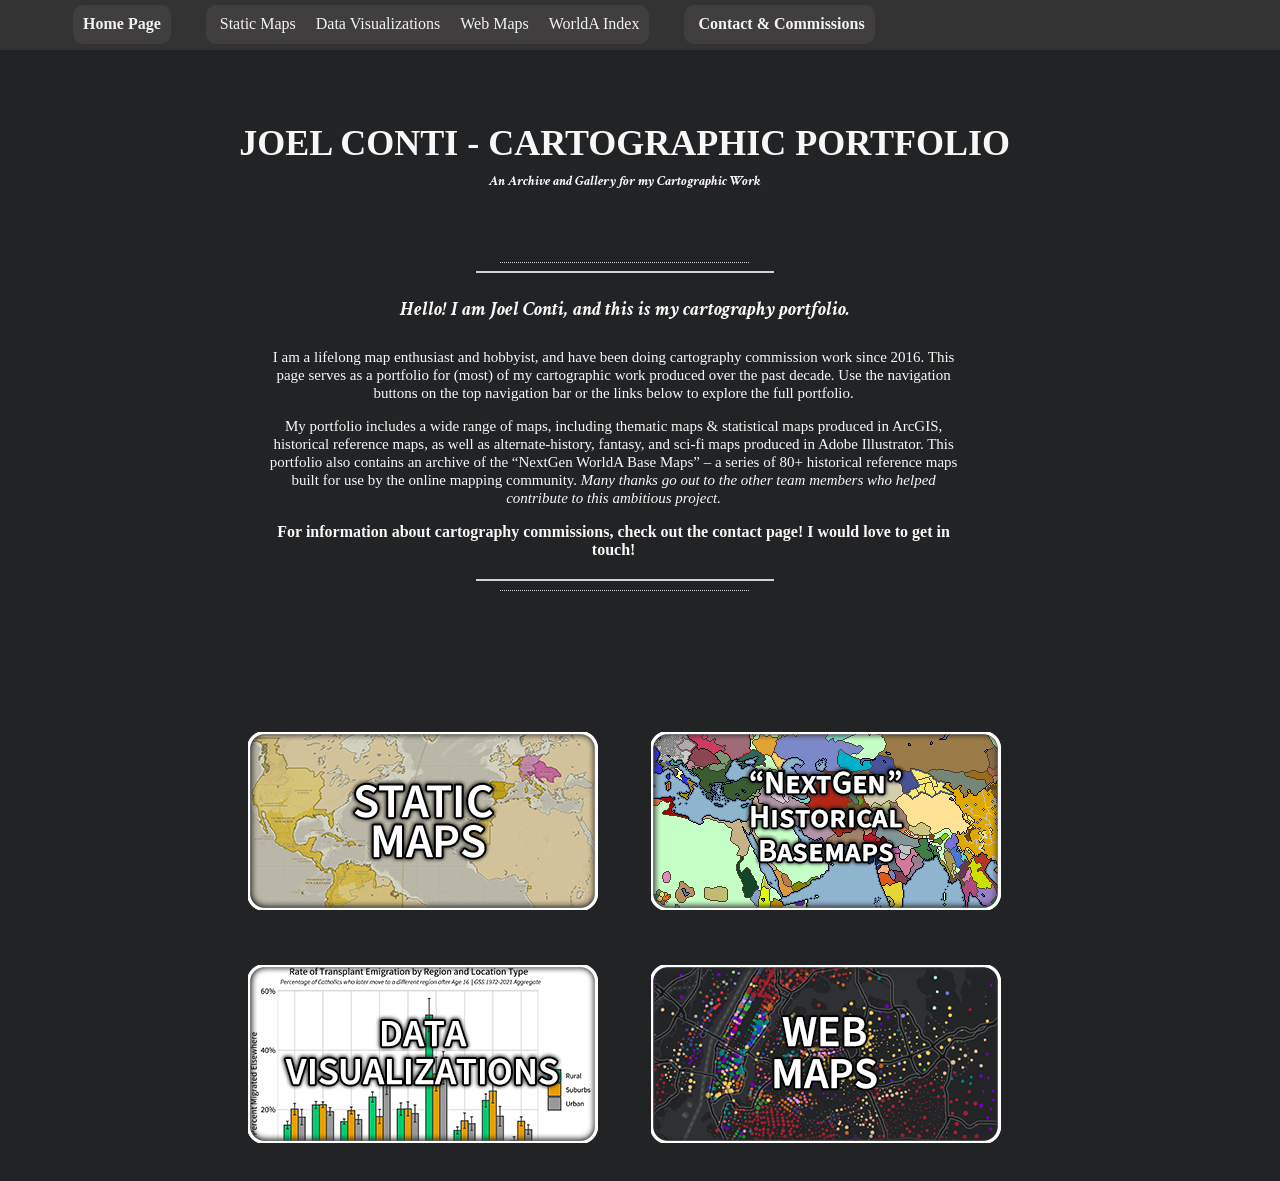
==== index.html @ 67f1d76e "Big overhaul Redid colors, made the website responsive, and redid topbar" ====
<!DOCTYPE html>
<html>
<head>
	<title>Cartography Portfolio - Joel Conti</title>
	<link href="styles_new.css" rel="stylesheet" >
	<link href="https://fonts.googleapis.com/css?family=Oswald" rel="stylesheet">
	<link href="https://fonts.googleapis.com/css?family=Share+Tech+Mono&display=swap" rel="stylesheet"> 
	<link href="https://fonts.googleapis.com/css2?family=Source+Code+Pro&display=swap" rel="stylesheet"> 
	<link href="https://fonts.googleapis.com/css2?family=Roboto+Mono&display=swap" rel="stylesheet">
	<link href="https://fonts.googleapis.com/css2?family=Crimson+Text&display=swap" rel="stylesheet">
	<link href="https://fonts.googleapis.com/css2?family=Crimson+Pro&display=swap" rel="stylesheet">
	<link href="https://fonts.googleapis.com/css2?family=Noto+Serif&display=swap" rel="stylesheet">
	<meta http-equiv="refresh"  URL="https://ContiCartography.github.io/" />
	<style>

.column {
  float: left;
  padding-left: 4px;
}

	/* The top menu */
	.navbar {
		  overflow: hidden;
		  background-color: #333;
		  position: fixed; /* Set the navbar to fixed position */
		  top: 0; /* Position the navbar at the top of the page */
		  width: 100%; /* Full width */
		  line-height: 18.5px;
		  font-size: 16px;
		  font-weight: 450;
		  justify-content: center;
		  padding-left: 5%;
		  padding-bottom: 1px;
		  z-index: 99 !important;

		}

		/* Links inside the navbar */
	.navbar a {
		  float: left;
		  /* display: block; */
		  color: #f2f2f2;
		  text-align: center;
		  padding: 10px;
		  text-decoration: none;
		  line-height: 18.5px;
		  font-size: 16px;
		  font-weight: 450;

		}


		/* Change background on mouse-over */
	.navbar a:hover {
		  background: #ddd;
		  color: black;
		  border-radius: 5px;
	}


	.main {
	  margin-top: 30px; /* Same width as the sidebar + left position in px */\
	  padding-left: ;
	}

	@media screen and (max-width: 1280px) {
		body {margin-left: 0px; padding-left: 15px;}
		.main { margin-left: 15px; }
		.navbar { font-size: 18px }
	}
	body{
		padding-left: 0px;
	}
}
	</style>
</head>
<body>

<div class="navbar">
 	<div class="row">
	<div class="column">
		<a href="https://hadaril.github.io/" style="background-color: #403e3e; margin: 5px; border-radius: 10px;"><b>Home Page</b></a></div>
	<div class="column" style="background-color: #403e3e; margin: 5px; border-radius: 10px; margin-left: 30px">
  		<a href="https://hadaril.github.io/portfolio" style="float: left">Static Maps</a>
  		<a href="https://hadaril.github.io/DataViz" style="float: left">Data Visualizations</a>
  		<a href="https://hadaril.github.io/WebMaps" style="float: left">Web Maps</a>
	  	<a href="https://hadaril.github.io/WorldaIndex" style="float: left">WorldA Index</a></div>
  	<div class="column" style="background-color: #403e3e; margin: 5px; border-radius: 10px; margin-left: 30px">
  		<a href="https://hadaril.github.io/Contact"><b>Contact & Commissions</b></a></div>
  	<div class="column" style="float:"></div>
</div>
</div>


<div class = "main">


<div class ="MainPageHeader" style = "margin-top: 50px">
	<h1 class = "PageTitle">JOEL CONTI - CARTOGRAPHIC PORTFOLIO</h1>
	<h2 class = "PageSubtitle" style="font-size:14px">An Archive and Gallery for my Cartographic Work</h2>
</div>

<div class = "IntroText">
	<hr style="height:2px;border-width:0; border-top: 1px dotted #d2d2d2;width:35%;">
	<hr style="height:2px;border-width:0; border-top: 2px solid #d2d2d2;margin-top: 1px; margin-bottom: 20px;width:42%;">
	<h2 class = "PageSubtitle" style = "font-style:italic; text-align: center; margin-bottom:30px">Hello! I am Joel Conti, and this is my cartography portfolio.</h2>
	<p style = "font-size:15px"> I am a lifelong map enthusiast and hobbyist, and have been doing cartography commission work since 2016. This page serves as a portfolio for (most) of my cartographic work produced over the past decade. Use the navigation buttons on the top navigation bar or the links below to explore the full portfolio. </p>
	<p style = "font-size:15px">My portfolio includes a wide range of maps, including thematic maps & statistical maps produced in ArcGIS, historical reference maps, as well as alternate-history, fantasy, and sci-fi maps produced in Adobe Illustrator. This portfolio also contains an archive of the “NextGen WorldA Base Maps” – a series of 80+ historical reference maps built for use by the online mapping community. <i>Many thanks go out to the other team members who helped contribute to this ambitious project.</i> </p>
	<p style = "font-size:16px"><b>For information about cartography commissions, check out the contact page! I would love to get in touch!</b></p>
	<hr style="height:2px;border-width:0; border-top: 2px solid #d2d2d2;margin-top: 20px;width:42%;">
	<hr style="height:2px;border-width:0; border-top: 1px dotted #d2d2d2; margin-top: 1px;width:35%;">
</div>
</br></br></br></br></br></br>
<div class="PortfolioGallery2" style = "text-align:  center;">
	<div class="row">
		<div class = "column" style="float: none; padding: 0px">
			<a target="_blank" href = "https://hadaril.github.io/StaticMaps"><img style="padding: 25px;" src="StaticMaps.png"></a>
			<a target="_blank" href = "https://hadaril.github.io/WorldaIndex"><img style="padding: 25px;" src="NextGen.png"></a>
			<a target="_blank" href = "https://hadaril.github.io/DataViz"><img style="padding: 25px;" src="DataViz.png"></a>
			<a target="_blank" href = "https://hadaril.github.io/WebMaps"><img style="padding: 25px;" src="WebMaps.png"></a>
		</div>
	</div>
</div>
</div>
</body>
---- styles_new.css ----
body {
	font-family: "source sans pro";
	
  	background: #222325;
	color: #f7f7f7;
	font-size: 13px;
	font-style: normal;
	font-weight: 450;
	line-height: 18px;
	padding-left: 5%;
	padding-left: 5%;
	margin-right: 5%;
}

h1 {
	font-family: "Source Sans Pro";
	font-size:  36px;
}

h2 {
	font-family: "Crimson Text";
}

h1.PageTitle{
	margin-bottom: 15px;
}

h2.PageSubtitle{
	margin-bottom: 40px;
	padding-top: 5px;;
	font-style: italic;
}

.MainPageHeader {
	padding-top:  60px;
	text-align:  center;
}

.IntroText {
	padding-top:  25px;
	padding-left: 20%;
	padding-right: 20%;
	text-align:  center;
}

div.SectionHeading {
	color: #ffffff;
	background: #46484e;
}

h3 {
	font-family: 'Source Sans Pro';
	font-style: normal;
	line-height: 18px;
	font-size: 28px;
	height: 24px;
	padding-left: 20px;
	padding-top: 10px;
	padding-bottom: 6px;
	margin-right: 301px;
}


@media screen and (max-width: 1280px) {
	body {
		margin-left: 15px;
	}
	p {
		margin-right: 22px;
	}
	h3 {
		margin-right: 22px;
	}
	.sidenav { display: none; }
	.navbar { font-size: 18px; }
	.main {
		margin-left: 15px;
		padding-left: 1.5%;
	}
}
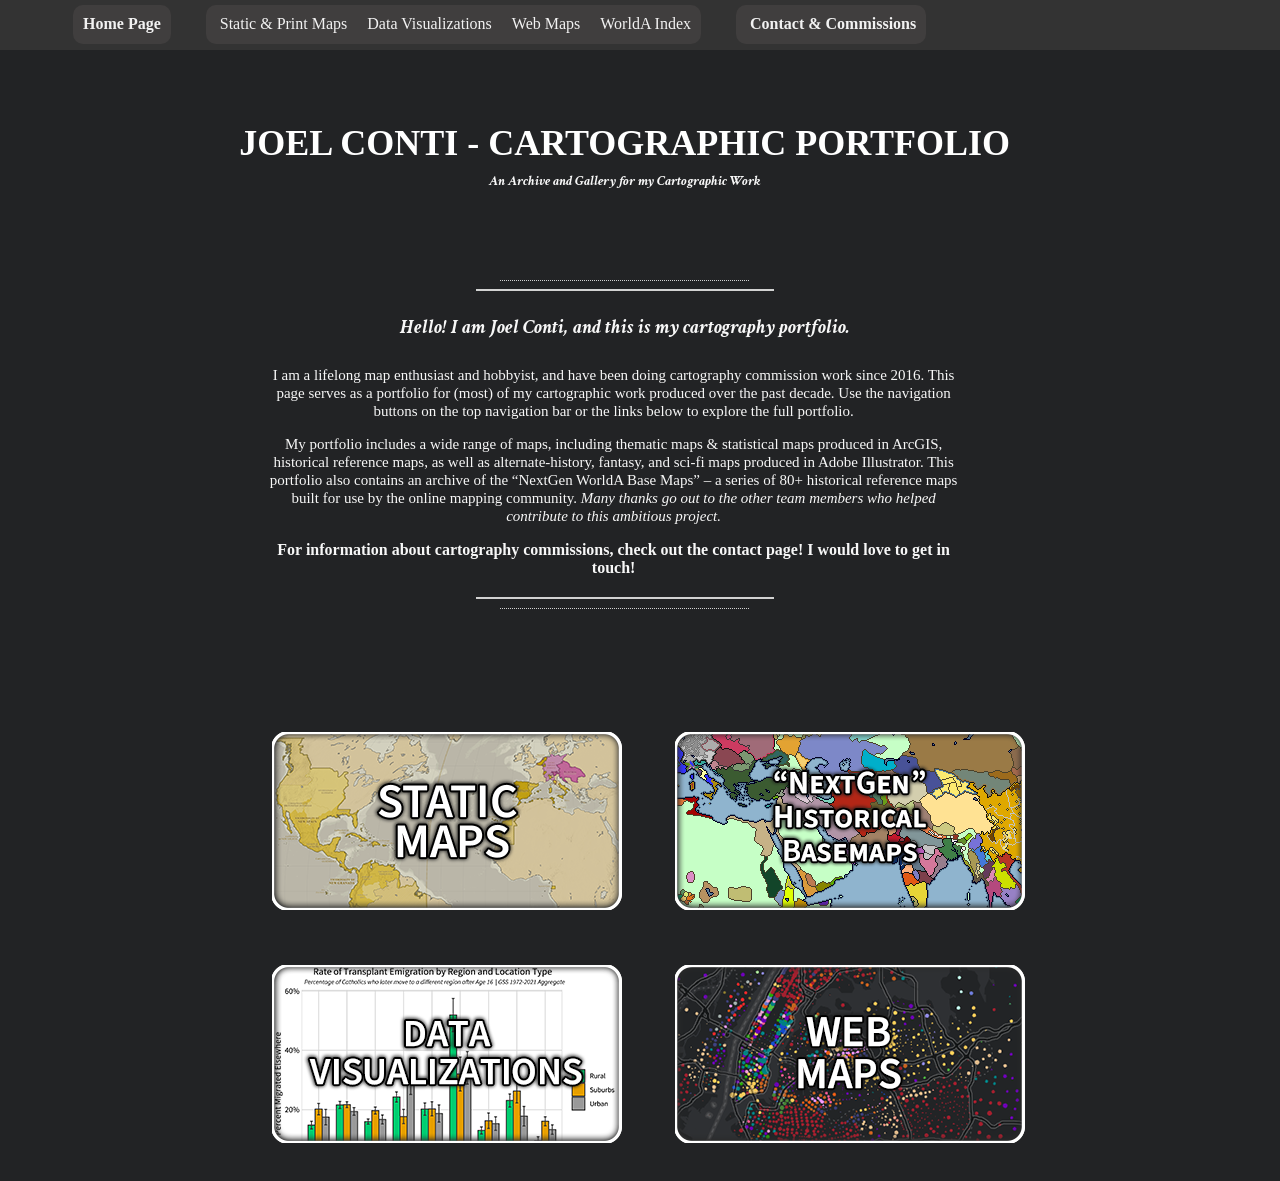
==== commit 5aca6221: "Minor Odds and Ends Finished Contact Page" ====
--- a/index.html
+++ b/index.html
@@ -10,7 +10,6 @@
 	<link href="https://fonts.googleapis.com/css2?family=Crimson+Text&display=swap" rel="stylesheet">
 	<link href="https://fonts.googleapis.com/css2?family=Crimson+Pro&display=swap" rel="stylesheet">
 	<link href="https://fonts.googleapis.com/css2?family=Noto+Serif&display=swap" rel="stylesheet">
-	<meta http-equiv="refresh"  URL="https://ContiCartography.github.io/" />
 	<style>
 
 .column {
@@ -60,7 +59,7 @@
 
 	.main {
 	  margin-top: 30px; /* Same width as the sidebar + left position in px */\
-	  padding-left: ;
+	  padding-left: 30px
 	}
 
 	@media screen and (max-width: 1280px) {
@@ -70,6 +69,7 @@
 	}
 	body{
 		padding-left: 0px;
+		margin-left: 0px;
 	}
 }
 	</style>
@@ -81,10 +81,10 @@
 	<div class="column">
 		<a href="https://hadaril.github.io/" style="background-color: #403e3e; margin: 5px; border-radius: 10px;"><b>Home Page</b></a></div>
 	<div class="column" style="background-color: #403e3e; margin: 5px; border-radius: 10px; margin-left: 30px">
-  		<a href="https://hadaril.github.io/portfolio" style="float: left">Static Maps</a>
-  		<a href="https://hadaril.github.io/DataViz" style="float: left">Data Visualizations</a>
-  		<a href="https://hadaril.github.io/WebMaps" style="float: left">Web Maps</a>
-	  	<a href="https://hadaril.github.io/WorldaIndex" style="float: left">WorldA Index</a></div>
+  		<a href="https://hadaril.github.io/Portfolio" style="float: left; padding-right: 10px">Static & Print Maps</a>
+  		<a href="https://hadaril.github.io/DataViz" style="float: left; padding-right: 10px">Data Visualizations</a>
+  		<a href="https://hadaril.github.io/WebMaps" style="float: left; padding-right: 10px">Web Maps</a>
+	  	<a href="https://hadaril.github.io/WorldaIndex" style="float: left; padding-right: 10px">WorldA Index</a></div>
   	<div class="column" style="background-color: #403e3e; margin: 5px; border-radius: 10px; margin-left: 30px">
   		<a href="https://hadaril.github.io/Contact"><b>Contact & Commissions</b></a></div>
   	<div class="column" style="float:"></div>
@@ -96,9 +96,9 @@
 
 
 <div class ="MainPageHeader" style = "margin-top: 50px">
-	<h1 class = "PageTitle">JOEL CONTI - CARTOGRAPHIC PORTFOLIO</h1>
+	<h1 class = "PageTitle" style="color: #ffffff">JOEL CONTI - CARTOGRAPHIC PORTFOLIO</h1>
 	<h2 class = "PageSubtitle" style="font-size:14px">An Archive and Gallery for my Cartographic Work</h2>
-</div>
+</div></br>
 
 <div class = "IntroText">
 	<hr style="height:2px;border-width:0; border-top: 1px dotted #d2d2d2;width:35%;">
@@ -110,11 +110,11 @@
 	<hr style="height:2px;border-width:0; border-top: 2px solid #d2d2d2;margin-top: 20px;width:42%;">
 	<hr style="height:2px;border-width:0; border-top: 1px dotted #d2d2d2; margin-top: 1px;width:35%;">
 </div>
-</br></br></br></br></br></br>
-<div class="PortfolioGallery2" style = "text-align:  center;">
+</br></br></br></br></br>
+<div class="PortfolioGallery2" style = "text-align:  center; margin-left: 4%">
 	<div class="row">
 		<div class = "column" style="float: none; padding: 0px">
-			<a target="_blank" href = "https://hadaril.github.io/StaticMaps"><img style="padding: 25px;" src="StaticMaps.png"></a>
+			<a target="_blank" href = "https://hadaril.github.io/Portfolio"><img style="padding: 25px;" src="StaticMaps.png"></a>
 			<a target="_blank" href = "https://hadaril.github.io/WorldaIndex"><img style="padding: 25px;" src="NextGen.png"></a>
 			<a target="_blank" href = "https://hadaril.github.io/DataViz"><img style="padding: 25px;" src="DataViz.png"></a>
 			<a target="_blank" href = "https://hadaril.github.io/WebMaps"><img style="padding: 25px;" src="WebMaps.png"></a>
--- a/styles_new.css
+++ b/styles_new.css
@@ -60,6 +60,11 @@
 	margin-right: 301px;
 }
 
+a {
+	line-height: 0px;
+	color: #ffffff;
+	text-decoration-color: #efefef;
+}
 
 @media screen and (max-width: 1280px) {
 	body {
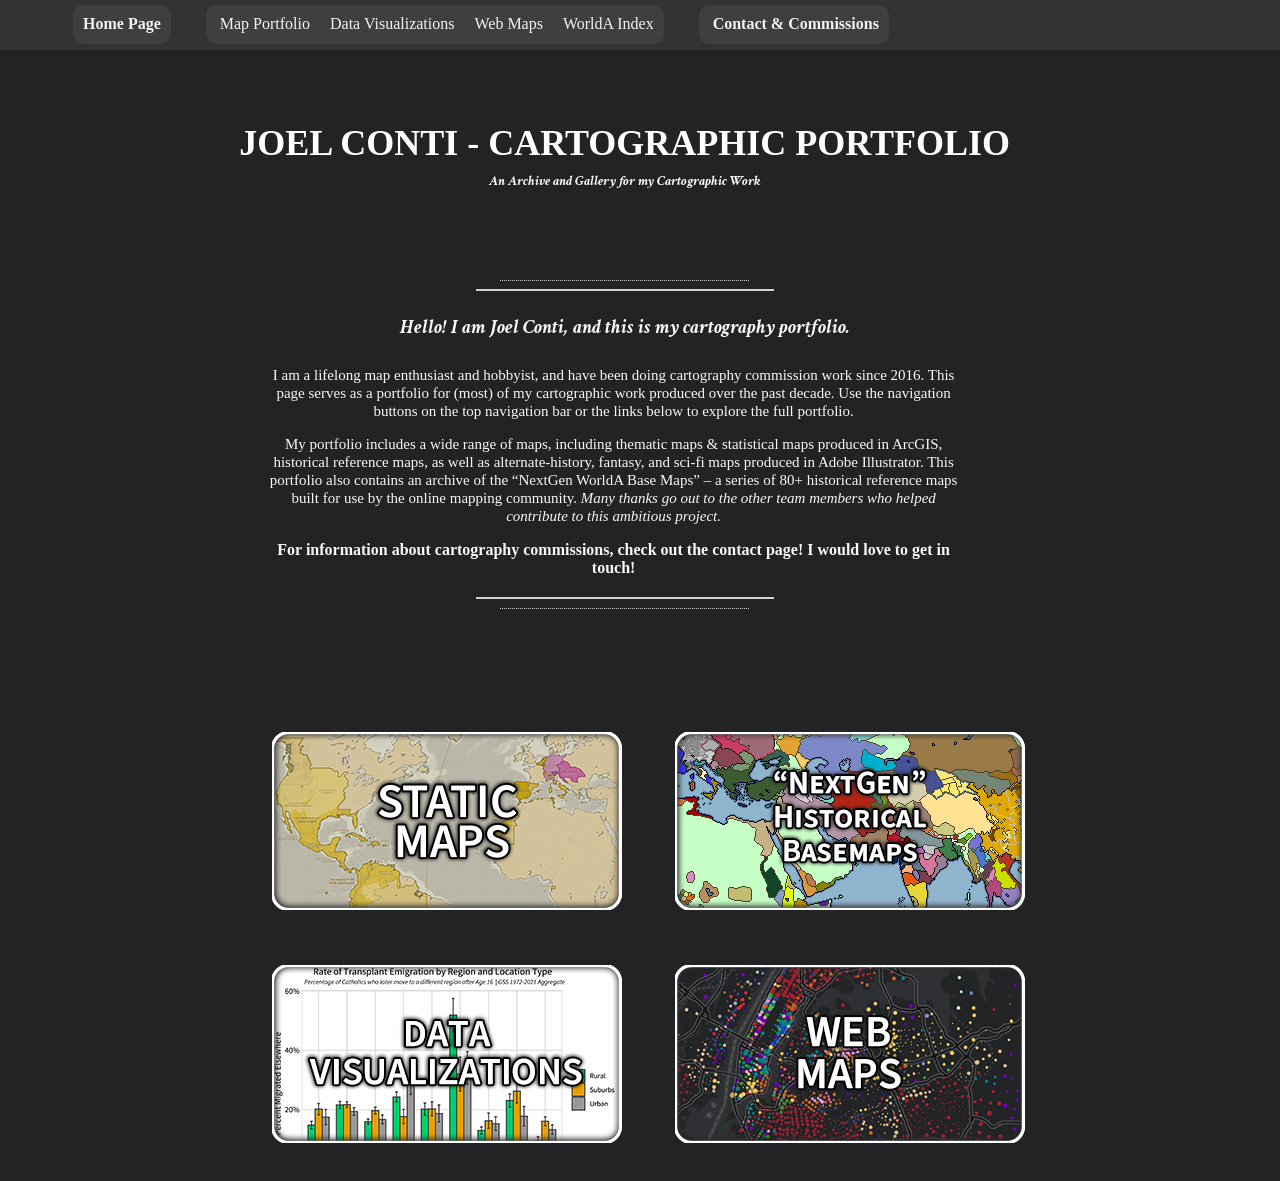
==== commit 3da50cc1: "Renamed static map header" ====
--- a/index.html
+++ b/index.html
@@ -81,7 +81,7 @@
 	<div class="column">
 		<a href="https://hadaril.github.io/" style="background-color: #403e3e; margin: 5px; border-radius: 10px;"><b>Home Page</b></a></div>
 	<div class="column" style="background-color: #403e3e; margin: 5px; border-radius: 10px; margin-left: 30px">
-  		<a href="https://hadaril.github.io/Portfolio" style="float: left; padding-right: 10px">Static & Print Maps</a>
+  		<a href="https://hadaril.github.io/Portfolio" style="float: left; padding-right: 10px">Map Portfolio</a>
   		<a href="https://hadaril.github.io/DataViz" style="float: left; padding-right: 10px">Data Visualizations</a>
   		<a href="https://hadaril.github.io/WebMaps" style="float: left; padding-right: 10px">Web Maps</a>
 	  	<a href="https://hadaril.github.io/WorldaIndex" style="float: left; padding-right: 10px">WorldA Index</a></div>
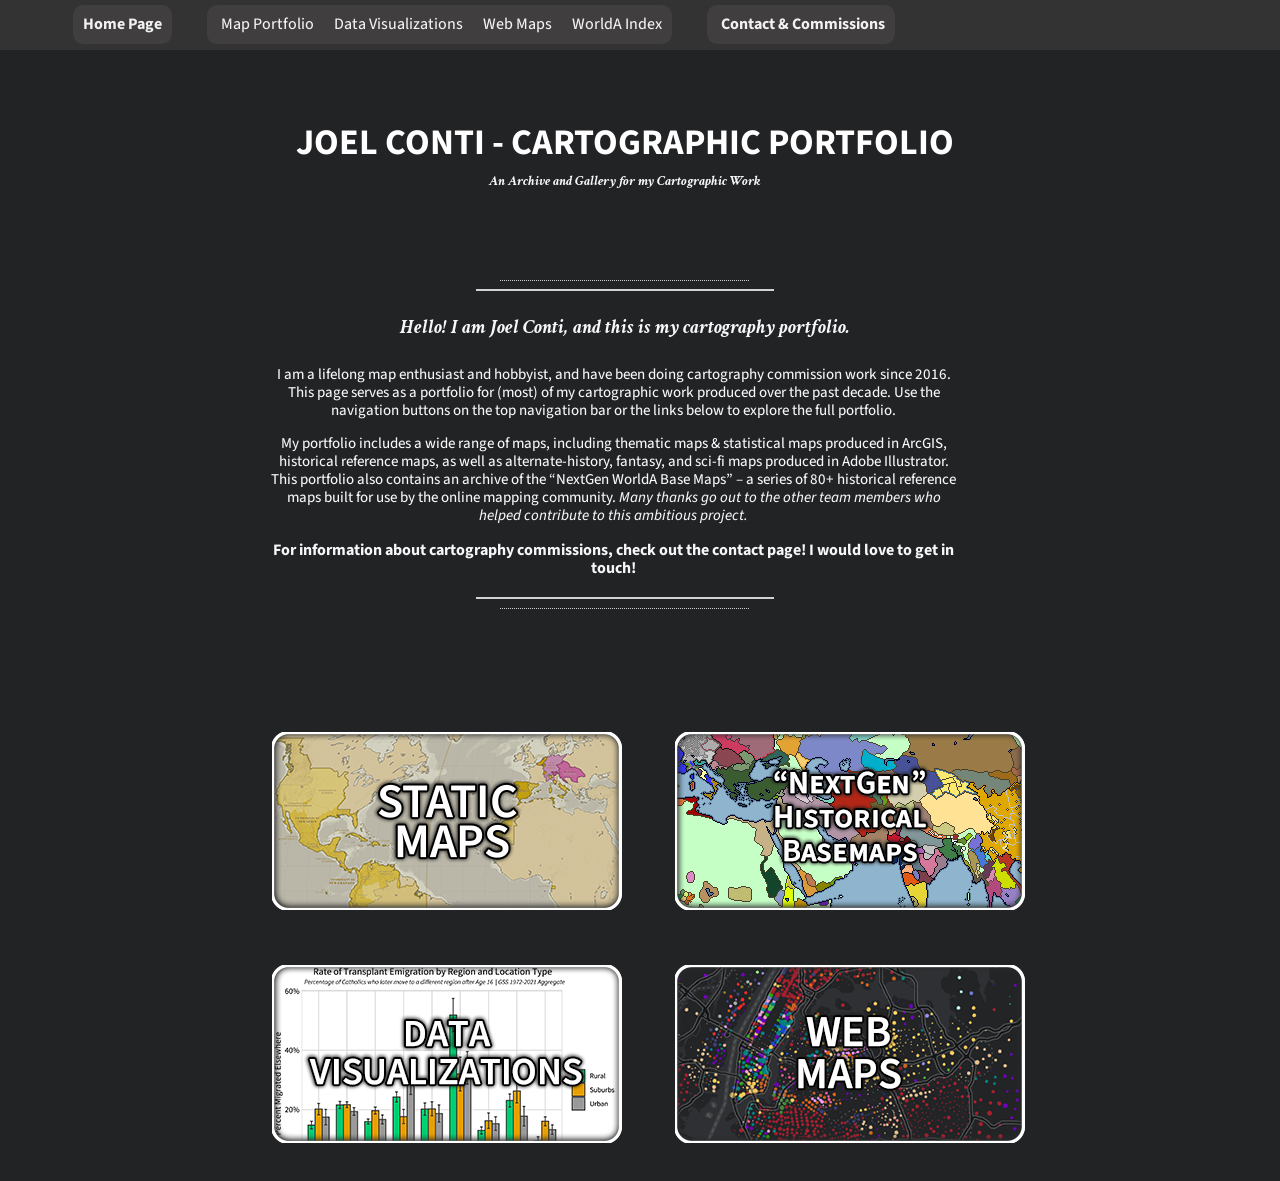
==== commit 0c21a372: "added source sans pro added link to source sans pro in header" ====
--- a/index.html
+++ b/index.html
@@ -10,6 +10,8 @@
 	<link href="https://fonts.googleapis.com/css2?family=Crimson+Text&display=swap" rel="stylesheet">
 	<link href="https://fonts.googleapis.com/css2?family=Crimson+Pro&display=swap" rel="stylesheet">
 	<link href="https://fonts.googleapis.com/css2?family=Noto+Serif&display=swap" rel="stylesheet">
+	<link href="https://fonts.googleapis.com/css2?family=Source+Sans+Pro&display=swap" rel="stylesheet"> 
+
 	<style>
 
 .column {
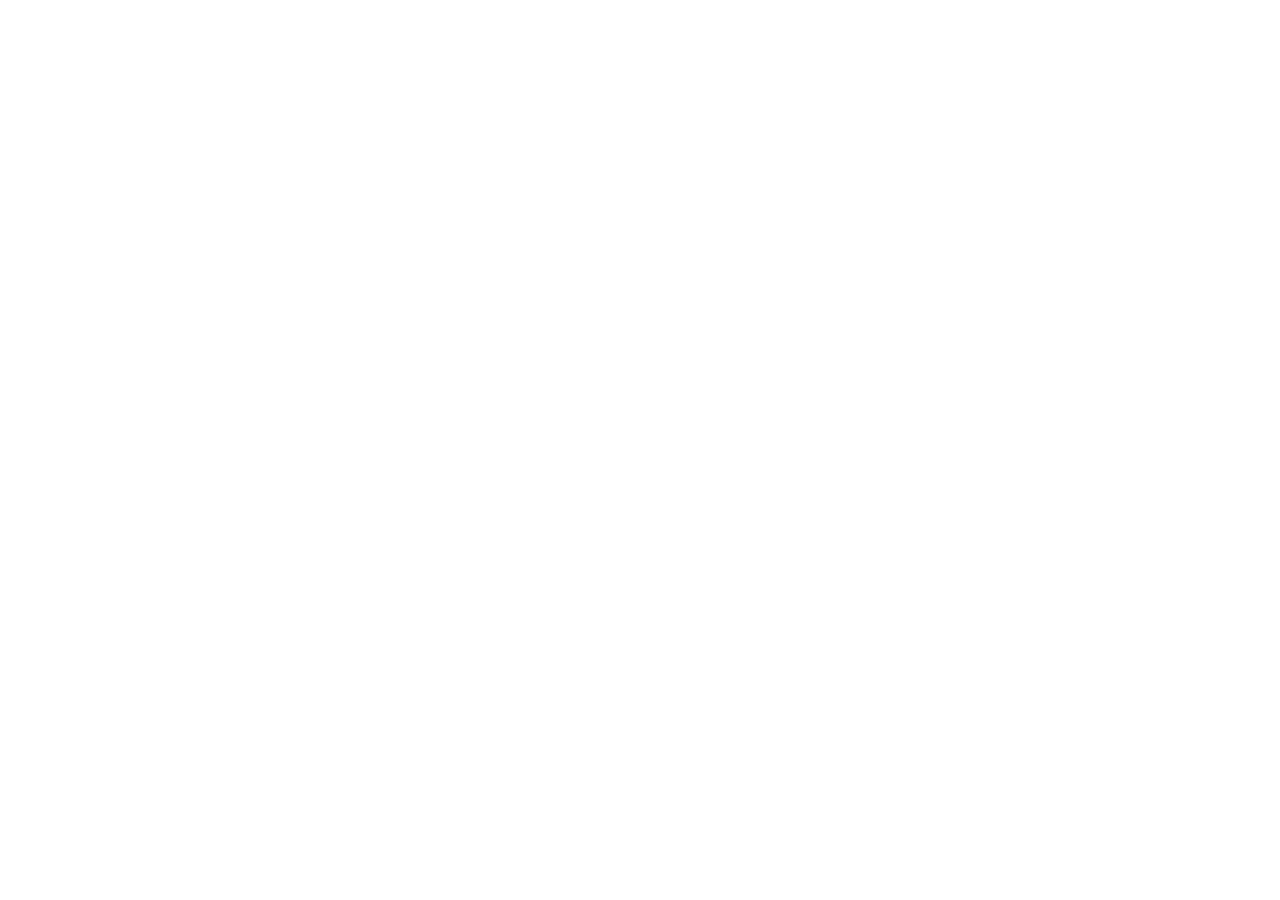
==== commit 6656d8f6: "Added redirects to new site Added redirects to new site" ====
--- a/index.html
+++ b/index.html
@@ -75,6 +75,15 @@
 	}
 }
 	</style>
+
+
+<!-- REDIRECT TO NEW SITE -->
+  <meta http-equiv="refresh" content="0; url=https://conti-cartography.github.io">
+  <script type="text/javascript">
+      window.location.href = "https://conti-cartography.github.io"
+  </script>
+
+
 </head>
 <body>
 
@@ -100,7 +109,11 @@
 <div class ="MainPageHeader" style = "margin-top: 50px">
 	<h1 class = "PageTitle" style="color: #ffffff">JOEL CONTI - CARTOGRAPHIC PORTFOLIO</h1>
 	<h2 class = "PageSubtitle" style="font-size:14px">An Archive and Gallery for my Cartographic Work</h2>
+
+<h2><span style ="color: #ffe6ba; font-size: 30px"> ATTENTION: THIS SITE HAS MOVED! </span></br>
+<a style="border-radius: 5px; background-color:#403e3e; padding: 7px; text-decoration: none; line-height: 43px;" href = "https://conti-cartography.github.io">Click HERE to go to the new site!</a></span></h2>
 </div></br>
+
 
 <div class = "IntroText">
 	<hr style="height:2px;border-width:0; border-top: 1px dotted #d2d2d2;width:35%;">
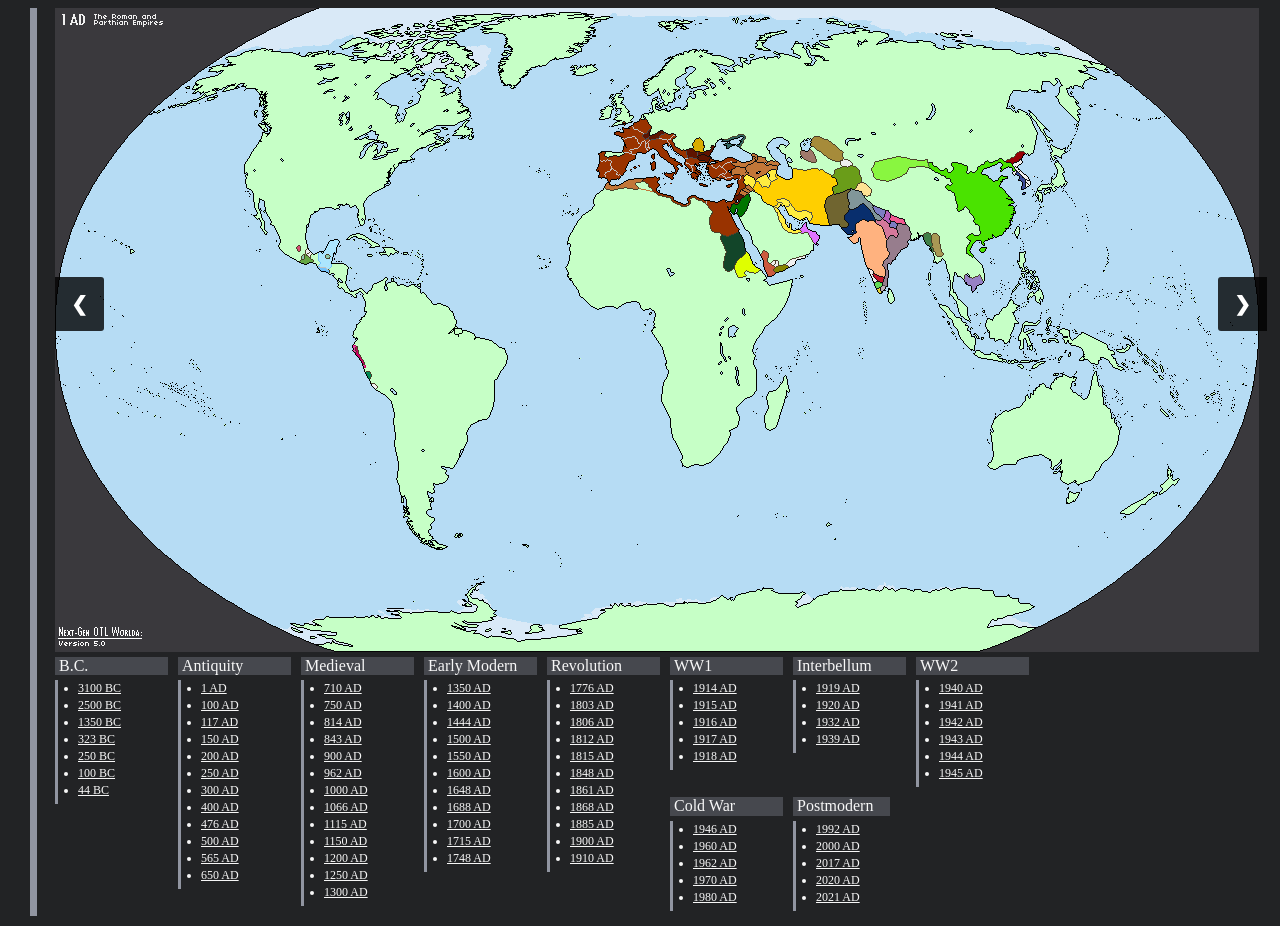
==== commit 92ba2e79: "Adding html asdf" ====
--- a/index.html
+++ b/index.html
@@ -1,140 +1,330 @@
-<!DOCTYPE html>
-<html>
-<head>
-	<title>Cartography Portfolio - Joel Conti</title>
-	<link href="styles_new.css" rel="stylesheet" >
-	<link href="https://fonts.googleapis.com/css?family=Oswald" rel="stylesheet">
-	<link href="https://fonts.googleapis.com/css?family=Share+Tech+Mono&display=swap" rel="stylesheet"> 
-	<link href="https://fonts.googleapis.com/css2?family=Source+Code+Pro&display=swap" rel="stylesheet"> 
-	<link href="https://fonts.googleapis.com/css2?family=Roboto+Mono&display=swap" rel="stylesheet">
-	<link href="https://fonts.googleapis.com/css2?family=Crimson+Text&display=swap" rel="stylesheet">
-	<link href="https://fonts.googleapis.com/css2?family=Crimson+Pro&display=swap" rel="stylesheet">
-	<link href="https://fonts.googleapis.com/css2?family=Noto+Serif&display=swap" rel="stylesheet">
-	<link href="https://fonts.googleapis.com/css2?family=Source+Sans+Pro&display=swap" rel="stylesheet"> 
-
-	<style>
-
-.column {
-  float: left;
-  padding-left: 4px;
-}
-
-	/* The top menu */
-	.navbar {
-		  overflow: hidden;
-		  background-color: #333;
-		  position: fixed; /* Set the navbar to fixed position */
-		  top: 0; /* Position the navbar at the top of the page */
-		  width: 100%; /* Full width */
-		  line-height: 18.5px;
-		  font-size: 16px;
-		  font-weight: 450;
-		  justify-content: center;
-		  padding-left: 5%;
-		  padding-bottom: 1px;
-		  z-index: 99 !important;
-
-		}
-
-		/* Links inside the navbar */
-	.navbar a {
-		  float: left;
-		  /* display: block; */
-		  color: #f2f2f2;
-		  text-align: center;
-		  padding: 10px;
-		  text-decoration: none;
-		  line-height: 18.5px;
-		  font-size: 16px;
-		  font-weight: 450;
-
-		}
-
-
-		/* Change background on mouse-over */
-	.navbar a:hover {
-		  background: #ddd;
-		  color: black;
-		  border-radius: 5px;
-	}
-
-
-	.main {
-	  margin-top: 30px; /* Same width as the sidebar + left position in px */\
-	  padding-left: 30px
-	}
-
-	@media screen and (max-width: 1280px) {
-		body {margin-left: 0px; padding-left: 15px;}
-		.main { margin-left: 15px; }
-		.navbar { font-size: 18px }
-	}
-	body{
-		padding-left: 0px;
-		margin-left: 0px;
-	}
-}
-	</style>
-
-
-<!-- REDIRECT TO NEW SITE -->
-  <meta http-equiv="refresh" content="0; url=https://conti-cartography.github.io">
-  <script type="text/javascript">
-      window.location.href = "https://conti-cartography.github.io"
-  </script>
-
-
-</head>
-<body>
-
-<div class="navbar">
- 	<div class="row">
-	<div class="column">
-		<a href="https://hadaril.github.io/" style="background-color: #403e3e; margin: 5px; border-radius: 10px;"><b>Home Page</b></a></div>
-	<div class="column" style="background-color: #403e3e; margin: 5px; border-radius: 10px; margin-left: 30px">
-  		<a href="https://hadaril.github.io/Portfolio" style="float: left; padding-right: 10px">Map Portfolio</a>
-  		<a href="https://hadaril.github.io/DataViz" style="float: left; padding-right: 10px">Data Visualizations</a>
-  		<a href="https://hadaril.github.io/WebMaps" style="float: left; padding-right: 10px">Web Maps</a>
-	  	<a href="https://hadaril.github.io/WorldaIndex" style="float: left; padding-right: 10px">WorldA Index</a></div>
-  	<div class="column" style="background-color: #403e3e; margin: 5px; border-radius: 10px; margin-left: 30px">
-  		<a href="https://hadaril.github.io/Contact"><b>Contact & Commissions</b></a></div>
-  	<div class="column" style="float:"></div>
-</div>
-</div>
-
-
-<div class = "main">
-
-
-<div class ="MainPageHeader" style = "margin-top: 50px">
-	<h1 class = "PageTitle" style="color: #ffffff">JOEL CONTI - CARTOGRAPHIC PORTFOLIO</h1>
-	<h2 class = "PageSubtitle" style="font-size:14px">An Archive and Gallery for my Cartographic Work</h2>
-
-<h2><span style ="color: #ffe6ba; font-size: 30px"> ATTENTION: THIS SITE HAS MOVED! </span></br>
-<a style="border-radius: 5px; background-color:#403e3e; padding: 7px; text-decoration: none; line-height: 43px;" href = "https://conti-cartography.github.io">Click HERE to go to the new site!</a></span></h2>
-</div></br>
-
-
-<div class = "IntroText">
-	<hr style="height:2px;border-width:0; border-top: 1px dotted #d2d2d2;width:35%;">
-	<hr style="height:2px;border-width:0; border-top: 2px solid #d2d2d2;margin-top: 1px; margin-bottom: 20px;width:42%;">
-	<h2 class = "PageSubtitle" style = "font-style:italic; text-align: center; margin-bottom:30px">Hello! I am Joel Conti, and this is my cartography portfolio.</h2>
-	<p style = "font-size:15px"> I am a lifelong map enthusiast and hobbyist, and have been doing cartography commission work since 2016. This page serves as a portfolio for (most) of my cartographic work produced over the past decade. Use the navigation buttons on the top navigation bar or the links below to explore the full portfolio. </p>
-	<p style = "font-size:15px">My portfolio includes a wide range of maps, including thematic maps & statistical maps produced in ArcGIS, historical reference maps, as well as alternate-history, fantasy, and sci-fi maps produced in Adobe Illustrator. This portfolio also contains an archive of the “NextGen WorldA Base Maps” – a series of 80+ historical reference maps built for use by the online mapping community. <i>Many thanks go out to the other team members who helped contribute to this ambitious project.</i> </p>
-	<p style = "font-size:16px"><b>For information about cartography commissions, check out the contact page! I would love to get in touch!</b></p>
-	<hr style="height:2px;border-width:0; border-top: 2px solid #d2d2d2;margin-top: 20px;width:42%;">
-	<hr style="height:2px;border-width:0; border-top: 1px dotted #d2d2d2; margin-top: 1px;width:35%;">
-</div>
-</br></br></br></br></br>
-<div class="PortfolioGallery2" style = "text-align:  center; margin-left: 4%">
-	<div class="row">
-		<div class = "column" style="float: none; padding: 0px">
-			<a target="_blank" href = "https://hadaril.github.io/Portfolio"><img style="padding: 25px;" src="StaticMaps.png"></a>
-			<a target="_blank" href = "https://hadaril.github.io/WorldaIndex"><img style="padding: 25px;" src="NextGen.png"></a>
-			<a target="_blank" href = "https://hadaril.github.io/DataViz"><img style="padding: 25px;" src="DataViz.png"></a>
-			<a target="_blank" href = "https://hadaril.github.io/WebMaps"><img style="padding: 25px;" src="WebMaps.png"></a>
-		</div>
-	</div>
-</div>
-</div>
-</body>
+<!DOCTYPE html>
+<html>
+<head>
+	<title>NextGen OTL WorldA Index</title>
+	<link href="styles_nextgen.css" rel="stylesheet" >
+	<link href="https://fonts.googleapis.com/css?family=Oswald" rel="stylesheet">
+	<link href="https://fonts.googleapis.com/css?family=Share+Tech+Mono&display=swap" rel="stylesheet"> 
+	<link href="https://fonts.googleapis.com/css2?family=Source+Code+Pro&display=swap" rel="stylesheet"> 
+	<link href="https://fonts.googleapis.com/css2?family=Roboto+Mono&display=swap" rel="stylesheet">
+
+<style>
+
+	body {
+		font-family: "source sans pro";
+	}
+	.sidenav {
+	  width: 300px;
+	  position: fixed;
+	  z-index: 1;
+	  left: 10px;
+	  overflow-x: hidden;		
+	  margin-left: 5%;
+	}
+
+	.sidenav a {
+	  padding-left: 10px;
+	  padding-bottom: 10px;
+	  line-height: 	12px;
+	  text-decoration: none;
+	  font-size: 16px;
+	  color: #f7f7f7;
+	  display: block;
+	}
+	.sidenav p {
+		padding-bottom: 5px;
+		font-weight	: 600;
+		margin: 0px;
+		margin-bottom: 10px;
+	}
+	.sidenav a:hover {
+	  color: #064579;
+	}
+
+	.main {
+					  
+				font-family: "source code pro";
+
+				text-align: justify;
+				text-justify: inter-word;
+			  	background: #222325;
+				color: #f7f7f7;
+				font-size: 13px;
+				font-style: normal;
+				font-weight: 450;
+				line-height: 18.5714px;
+				margin-left: 450px;
+				padding-left: 1.5%;
+				border-left: 7px solid #9195a1;
+				margin-right: 5%;
+
+			}
+
+	@media screen and (max-width: 1280px) {
+		body {margin-left: 0px; padding-left: 15px;}
+		.main { margin-left: 15px; }
+		.navbar { font-size: 18px }
+	}
+
+</style>
+</head>
+
+
+<body>
+
+<div class ="sidenav">
+	<p style="font-style: bold; font-size: 18px; background: #333; border-radius: 4px; padding-left: 4px">Navigation</p>
+  <a href="https://hadaril.github.io/">Home Page</a>
+  <a href="https://hadaril.github.io/StaticMaps">Main Portfolio</a>
+  <a href="https://hadaril.github.io/DataViz">Data Visualizations</a>
+  <a href="https://hadaril.github.io/WebMaps">Web Maps</a>
+  <a href="https://hadaril.github.io/WorldaIndex">WorldaIndex</a>
+
+</br>
+</br>
+<p style="font-style: bold; font-size: 18px; border-radius: 4px; background: #333; padding: 4px">About the maps...</p>
+<p style="padding-left: 4px">The NextGen WorldA Maps are a series of 80+ historical reference maps spanning over five millennia of human history. The NextGen WorldA project began in 2017 when I set out to modernize AlternateHistory.com's series of historical "worldA" historical base maps. This format was devised just under two decades ago in the early years of the forum, and became one of the most popular map formats in the online mapping community. Before I began the project, the maps were incredibly rudimentary and highly inaccurate. The format is intended as a historical template which other users can edit with their own fictional alternate history scenarios, with the pixel-art style allowing the maps to be easily edited without expensive software. </p>
+<p style="padding-left: 4px; padding-right: 4px">This project took upwards of 1000 hours of research, georeferencing, tracing, and editing.  I placed the upmost emphasis on internal consistency in borders, historical accuracy, comprehensiveness, and completeness. The result was an unprecedented overhaul, completely unrecognizable from the previous series of maps; indeed, nearly every detail (even the coastline) has been overhauled. These maps have come to be regarded as a gold-standard historical template among the historical mapping community, and are widely used by hobbyist cartographers across the internet.</p>
+<p style="padding-left: 4px; padding-right: 4px">Many thanks go out to the countless cartographers in the online community who helped contribue to this project - this wouldn't have been possible without you all.</p>
+
+<p>
+</div>
+
+<div class="main">
+ <!-- Container for the image gallery -->
+<div class="container"> 
+  <!-- Full-width images with number text -->
+<div class="mySlides"><img src="nextgen/BC-3100.png" style="width:1204px"></div>
+<div class="mySlides"><img src="nextgen/BC-2500.png" style="width:1204px"></div>
+<div class="mySlides"><img src="nextgen/BC-2500.png" style="width:1204px"></div>
+<div class="mySlides"><img src="nextgen/BC-323.png" style="width:1204px"></div>
+<div class="mySlides"><img src="nextgen/BC-250.png" style="width:1204px"></div>
+<div class="mySlides"><img src="nextgen/BC-100.png" style="width:1204px"></div>
+<div class="mySlides"><img src="nextgen/BC-44.png" style="width:1204px"></div>
+<div class="mySlides"><img src="nextgen/1.png" style="width:1204px"></div>
+<div class="mySlides"><img src="nextgen/100.png" style="width:1204px"></div>
+<div class="mySlides"><img src="nextgen/117.png" style="width:1204px"></div>
+<div class="mySlides"><img src="nextgen/150.png" style="width:1204px"></div>
+<div class="mySlides"><img src="nextgen/200.png" style="width:1204px"></div>
+<div class="mySlides"><img src="nextgen/250.png" style="width:1204px"></div>
+<div class="mySlides"><img src="nextgen/300.png" style="width:1204px"></div>
+<div class="mySlides"><img src="nextgen/400.png" style="width:1204px"></div>
+<div class="mySlides"><img src="nextgen/476.png" style="width:1204px"></div>
+<div class="mySlides"><img src="nextgen/500.png" style="width:1204px"></div>
+<div class="mySlides"><img src="nextgen/565.png" style="width:1204px"></div>
+<div class="mySlides"><img src="nextgen/650.png" style="width:1204px"></div> 
+<div class="mySlides"><img src="nextgen/710.png" style="width:1204px"></div>
+<div class="mySlides"><img src="nextgen/750.png" style="width:1204px"></div>
+<div class="mySlides"><img src="nextgen/814.png" style="width:1204px"></div>  
+<div class="mySlides"><img src="nextgen/843.png" style="width:1204px"></div>
+<div class="mySlides"><img src="nextgen/900.png" style="width:1204px"></div>
+<div class="mySlides"><img src="nextgen/962.png" style="width:1204px"></div>
+<div class="mySlides"><img src="nextgen/1000.png" style="width:1204px"></div>
+<div class="mySlides"><img src="nextgen/1066.png" style="width:1204px"></div> 
+<div class="mySlides"><img src="nextgen/1115.png" style="width:1204px"></div> 
+<div class="mySlides"><img src="nextgen/1150.png" style="width:1204px"></div> 
+<div class="mySlides"><img src="nextgen/1200.png" style="width:1204px"></div>
+<div class="mySlides"><img src="nextgen/1250.png" style="width:1204px"></div>
+<div class="mySlides"><img src="nextgen/1300.png" style="width:1204px"></div>
+<div class="mySlides"><img src="nextgen/1350.png" style="width:1204px"></div>
+<div class="mySlides"><img src="nextgen/1400.png" style="width:1204px"></div>
+<div class="mySlides"><img src="nextgen/1444.png" style="width:1204px"></div>
+<div class="mySlides"><img src="nextgen/1500.png" style="width:1204px"></div>
+<div class="mySlides"><img src="nextgen/1550.png" style="width:1204px"></div>
+<div class="mySlides"><img src="nextgen/1600.png" style="width:1204px"></div>
+<div class="mySlides"><img src="nextgen/1648.png" style="width:1204px"></div>
+<div class="mySlides"><img src="nextgen/1688.png" style="width:1204px"></div>
+<div class="mySlides"><img src="nextgen/1700.png" style="width:1204px"></div>
+<div class="mySlides"><img src="nextgen/1715.png" style="width:1204px"></div>
+<div class="mySlides"><img src="nextgen/1748.png" style="width:1204px"></div>
+<div class="mySlides"><img src="nextgen/1776.png" style="width:1204px"></div>
+<div class="mySlides"><img src="nextgen/1803.png" style="width:1204px"></div>
+<div class="mySlides"><img src="nextgen/1806.png" style="width:1204px"></div>
+<div class="mySlides"><img src="nextgen/1812.png" style="width:1204px"></div> 
+<div class="mySlides"><img src="nextgen/1815.png" style="width:1204px"></div>
+<div class="mySlides"><img src="nextgen/1848.png" style="width:1204px"></div>
+<div class="mySlides"><img src="nextgen/1861.png" style="width:1204px"></div> 
+<div class="mySlides"><img src="nextgen/1868.png" style="width:1204px"></div>  
+<div class="mySlides"><img src="nextgen/1885.png" style="width:1204px"></div>
+<div class="mySlides"><img src="nextgen/1900.png" style="width:1204px"></div>
+<div class="mySlides"><img src="nextgen/1910.png" style="width:1204px"></div>
+<div class="mySlides"><img src="nextgen/1914.png" style="width:1204px"></div> 
+<div class="mySlides"><img src="nextgen/1915.png" style="width:1204px"></div> 
+<div class="mySlides"><img src="nextgen/1916.png" style="width:1204px"></div>
+<div class="mySlides"><img src="nextgen/1917.png" style="width:1204px"></div> 	
+<div class="mySlides"><img src="nextgen/1918.png" style="width:1204px"></div>
+<div class="mySlides"><img src="nextgen/1919.png" style="width:1204px"></div>	
+<div class="mySlides"><img src="nextgen/1920.png" style="width:1204px"></div>
+<div class="mySlides"><img src="nextgen/1932.png" style="width:1204px"></div> 
+<div class="mySlides"><img src="nextgen/1939.png" style="width:1204px"></div>
+<div class="mySlides"><img src="nextgen/1940.png" style="width:1204px"></div> 
+<div class="mySlides"><img src="nextgen/1941.png" style="width:1204px"></div> 
+<div class="mySlides"><img src="nextgen/1942.png" style="width:1204px"></div> 
+<div class="mySlides"><img src="nextgen/1943.png" style="width:1204px"></div> 
+<div class="mySlides"><img src="nextgen/1944.png" style="width:1204px"></div> 
+<div class="mySlides"><img src="nextgen/1945.png" style="width:1204px"></div>
+<div class="mySlides"><img src="nextgen/1946.png" style="width:1204px"></div> 
+<div class="mySlides"><img src="nextgen/1960.png" style="width:1204px"></div>
+<div class="mySlides"><img src="nextgen/1962.png" style="width:1204px"></div>
+<div class="mySlides"><img src="nextgen/1970.png" style="width:1204px"></div>   
+<div class="mySlides"><img src="nextgen/1980.png" style="width:1204px"></div>
+<div class="mySlides"><img src="nextgen/1992.png" style="width:1204px"></div>
+<div class="mySlides"><img src="nextgen/2000.png" style="width:1204px"></div> 
+<div class="mySlides"><img src="nextgen/2017.png" style="width:1204px"></div>
+
+
+   <!-- Next and previous buttons -->
+	<a class="prev" onclick="plusSlides(-1)" style="position: relative; top: -335px !important; left: 0px !important; height: 20px; width: 12px;">&#10094;</a>
+	<a class="next" onclick="plusSlides(1)" style="position: relative; top: -335px !important; left: 1111px !important; height: 20px; width: 12px;">❯</a>
+</div> 
+
+
+
+
+
+
+<div class="nextgenBox">
+	<div class="row">
+	<div class="column">
+		<h5>B.C.</h5><ul class="nextgen">
+		<li><p class="demo cursor" onclick="currentSlide(1)"> 3100 BC  </a></li>
+		<li><p class="demo cursor" onclick="currentSlide(2)"> 2500 BC  </a></li>
+		<li><p class="demo cursor" onclick="currentSlide(3)"> 1350 BC  </a></li>
+		<li><p class="demo cursor" onclick="currentSlide(4)"> 323 BC  </p></li>
+		<li><p class="demo cursor" onclick="currentSlide(5)"> 250 BC  </p></li>
+		<li><p class="demo cursor" onclick="currentSlide(6)"> 100 BC  </p></li>
+		<li><p class="demo cursor" onclick="currentSlide(7)"> 44 BC  </p></li></ul></div>	
+	<div class="column">
+		<h5>Antiquity</h5><ul class="nextgen">
+		<li><p class="demo cursor" onclick="currentSlide(8)"> 1 AD  </a></li>
+		<li><p class="demo cursor" onclick="currentSlide(9)"> 100 AD  </p></li>
+		<li><p class="demo cursor" onclick="currentSlide(10)"> 117 AD  </p></li>
+		<li><p class="demo cursor" onclick="currentSlide(11)"> 150 AD  </p></li>
+		<li><p class="demo cursor" onclick="currentSlide(12)"> 200 AD  </p></li>
+		<li><p class="demo cursor" onclick="currentSlide(13)"> 250 AD  </p></li>
+		<li><p class="demo cursor" onclick="currentSlide(14)"> 300 AD  </p></li>
+		<li><p class="demo cursor" onclick="currentSlide(15)"> 400 AD  </p></li>
+		<li><p class="demo cursor" onclick="currentSlide(16)"> 476 AD </p></li>
+		<li><p class="demo cursor" onclick="currentSlide(17)"> 500 AD  </p></li>
+		<li><p class="demo cursor" onclick="currentSlide(18)"> 565 AD  </p></li>
+		<li><p class="demo cursor" onclick="currentSlide(19)"> 650 AD  </p></li> 
+</ul></div>	
+	<div class="column">
+		<h5> Medieval</h5><ul class="nextgen">		
+		<li><p class="demo cursor" onclick="currentSlide(20)"> 710 AD  </p></li>
+		<li><p class="demo cursor" onclick="currentSlide(21)"> 750 AD  </p></li>
+		<li><p class="demo cursor" onclick="currentSlide(22)"> 814 AD  </p></li>  
+		<li><p class="demo cursor" onclick="currentSlide(23)"> 843 AD  </p></li>
+		<li><p class="demo cursor" onclick="currentSlide(24)"> 900 AD  </p></li>
+		<li><p class="demo cursor" onclick="currentSlide(25)"> 962 AD  </p></li>
+		<li><p class="demo cursor" onclick="currentSlide(26)"> 1000 AD  </p></li>
+		<li><p class="demo cursor" onclick="currentSlide(27)"> 1066 AD  </p></li> 
+		<li><p class="demo cursor" onclick="currentSlide(28)"> 1115 AD  </p></li> 
+		<li><p class="demo cursor" onclick="currentSlide(29)"> 1150 AD  </p></li> 
+		<li><p class="demo cursor" onclick="currentSlide(30)"> 1200 AD  </p></li>
+		<li><p class="demo cursor" onclick="currentSlide(31)"> 1250 AD  </p></li>
+		<li><p class="demo cursor" onclick="currentSlide(32)"> 1300 AD  </p></li></ul></div>
+	<div class="column">
+		<h5> Early Modern</h5><ul class="nextgen">
+		<li><p class="demo cursor" onclick="currentSlide(33)"> 1350 AD  </p></li>
+		<li><p class="demo cursor" onclick="currentSlide(34)"> 1400 AD  </p></li>
+		<li><p class="demo cursor" onclick="currentSlide(35)"> 1444 AD  </p></li>
+		<li><p class="demo cursor" onclick="currentSlide(36)"> 1500 AD  </p></li>
+		<li><p class="demo cursor" onclick="currentSlide(37)"> 1550 AD  </p></li>
+		<li><p class="demo cursor" onclick="currentSlide(38)"> 1600 AD  </p></li>
+		<li><p class="demo cursor" onclick="currentSlide(39)"> 1648 AD  </p></li>
+		<li><p class="demo cursor" onclick="currentSlide(40)"> 1688 AD  </p></li>
+		<li><p class="demo cursor" onclick="currentSlide(41)"> 1700 AD  </p></li>
+		<li><p class="demo cursor" onclick="currentSlide(42)"> 1715 AD  </p></li>
+		<li><p class="demo cursor" onclick="currentSlide(43)"> 1748 AD  </p></li></ul></div>
+	<div class="column">
+		<h5> Revolution</h5><ul class="nextgen">
+		<li><p class="demo cursor" onclick="currentSlide(44)"> 1776 AD  </p></li>
+		<li><p class="demo cursor" onclick="currentSlide(45)"> 1803 AD  </p></li>
+		<li><p class="demo cursor" onclick="currentSlide(46)"> 1806 AD  </p></li>
+		<li><p class="demo cursor" onclick="currentSlide(47)"> 1812 AD  </p></li> 
+		<li><p class="demo cursor" onclick="currentSlide(48)"> 1815 AD  </p></li>
+		<li><p class="demo cursor" onclick="currentSlide(49)"> 1848 AD  </p></li>
+		<li><p class="demo cursor" onclick="currentSlide(50)"> 1861 AD  </p></li> 
+		<li><p class="demo cursor" onclick="currentSlide(51)"> 1868 AD  </p></li>  
+		<li><p class="demo cursor" onclick="currentSlide(52)"> 1885 AD  </p></li>
+		<li><p class="demo cursor" onclick="currentSlide(53)"> 1900 AD  </p></li>
+		<li><p class="demo cursor" onclick="currentSlide(54)"> 1910 AD  </p></li></ul></div>
+	<div class="column">
+		<h5> WW1</h5><ul class="nextgen">
+		<li><p class="demo cursor" onclick="currentSlide(55)"> 1914 AD  </p></li> 
+		<li><p class="demo cursor" onclick="currentSlide(56)"> 1915 AD  </p></li> 
+		<li><p class="demo cursor" onclick="currentSlide(57)"> 1916 AD  </p></li>
+		<li><p class="demo cursor" onclick="currentSlide(58)"> 1917 AD  </p></li> 	
+		<li><p class="demo cursor" onclick="currentSlide(59)"> 1918 AD  </p></li></ul></div>
+	<div class="column">
+		<h5> Interbellum</h5><ul class="nextgen">
+		<li><p class="demo cursor" onclick="currentSlide(60)"> 1919 AD  </p></li>	
+		<li><p class="demo cursor" onclick="currentSlide(61)"> 1920 AD  </p></li>
+		<li><p class="demo cursor" onclick="currentSlide(62)"> 1932 AD  </p></li> 
+		<li><p class="demo cursor" onclick="currentSlide(63)"> 1939 AD  </p></li></ul></div>
+	<div class="column">
+		<h5>WW2</h5><ul class="nextgen">
+		<li><p class="demo cursor" onclick="currentSlide(64)"> 1940 AD  </p></li> 
+		<li><p class="demo cursor" onclick="currentSlide(65)"> 1941 AD  </p></li> 
+		<li><p class="demo cursor" onclick="currentSlide(66)"> 1942 AD  </p></li> 
+		<li><p class="demo cursor" onclick="currentSlide(67)"> 1943 AD  </p></li> 
+		<li><p class="demo cursor" onclick="currentSlide(68)"> 1944 AD  </p></li> 
+		<li><p class="demo cursor" onclick="currentSlide(69)"> 1945 AD  </p></li></ul></div>
+	<div class="column">
+		<h5> Cold War</h5><ul class="nextgen">
+		<li><p class="demo cursor" onclick="currentSlide(70)"> 1946 AD  </p></li> 
+		<li><p class="demo cursor" onclick="currentSlide(71)"> 1960 AD  </p></li>
+		<li><p class="demo cursor" onclick="currentSlide(72)"> 1962 AD  </p></li>
+		<li><p class="demo cursor" onclick="currentSlide(73)"> 1970 AD  </p></li>   
+		<li><p class="demo cursor" onclick="currentSlide(74)"> 1980 AD  </p></li></ul></div>
+	<div class="column" style="column-width:107px">
+		<h5>Postmodern</h5><ul class="nextgen">
+		<li><p class="demo cursor" onclick="currentSlide(75)"> 1992 AD  </p></li>
+		<li><p class="demo cursor" onclick="currentSlide(76)"> 2000 AD  </p></li> 
+		<li><p class="demo cursor" onclick="currentSlide(77)"> 2017 AD  </p></li>
+		<li><p class="demo cursor" onclick="currentSlide(78)"> 2020 AD  </p></li>
+		<li><p class="demo cursor" onclick="currentSlide(79)"> 2021 AD  </p></li></ul></div></div>
+	
+
+<!--	<div class="column">
+		<h5>Resources</h5><ul class="nextgen">
+		<li><a href="nextgen/worlda.png"> Blank Worlda  </p></li> 
+		<li><a href="nextgen/NCS.png"> NCS Colors </p></li>
+		<li><a href="resources/NextgenTemplate.psd">PSD Template</p></li></ul></div></div>
+	</div></br> -->
+
+<script>
+var slideIndex = 8;
+showSlides(slideIndex);
+
+// Next/previous controls
+function plusSlides(n) {
+  showSlides(slideIndex += n);
+}
+
+// Thumbnail image controls
+function currentSlide(n) {
+  showSlides(slideIndex = n);
+}
+
+function showSlides(n) {
+  var i;
+  var slides = document.getElementsByClassName("mySlides");
+  var dots = document.getElementsByClassName("demo");
+  var captionText = document.getElementById("caption");
+  if (n > slides.length) {slideIndex = 1}
+  if (n < 1) {slideIndex = slides.length}
+  for (i = 0; i < slides.length; i++) {
+    slides[i].style.display = "none";
+  }
+  for (i = 0; i < dots.length; i++) {
+    dots[i].className = dots[i].className.replace(" active", "");
+  }
+  slides[slideIndex-1].style.display = "block";
+  dots[slideIndex-1].className += " active";
+  captionText.innerHTML = dots[slideIndex-1].alt;
+} 
+</script>
+</body>
+</html>
--- a/styles_nextgen.css
+++ b/styles_nextgen.css
@@ -0,0 +1,316 @@
+body {
+	font-family: "source code pro";
+
+	text-align: justify;
+	text-justify: inter-word;
+  	background: #222325;
+	color: #f7f7f7;
+	font-size: 13px;
+	font-style: normal;
+	font-weight: 450;
+	line-height: 18.5714px;
+	margin-right: 5%;
+}
+
+div.Portfolio {
+	margin-left: 10%;
+}
+
+p {	
+	margin-left: 22px;
+	margin-right: 300px;
+}
+
+p.ImageCaption {
+	margin-left: 0px;
+	margin-right: 0px;
+	text-align: center;
+	line-height: 0px;
+	font-style: italic;
+}
+h1 {
+	font-family: 'agency fb', monospace;
+	line-height: 40px;
+	font-size: 35px;
+	font-style: normal;
+}
+
+h2 {
+	font-family: 'agency fb', monospace;
+	font-style: normal;
+	font-weight: 800px;
+	font-size: 48px;
+	font-style: normal;
+	line-height: 40px;
+	margin-right: 301px;
+}
+
+h3 {
+	font-family: 'agency fb';
+	font-style: normal;
+	line-height: 18px;
+	font-size: 30px;
+	color: #ffffff;
+	background: #46484e;
+	height: 24px;
+	padding-left: 20px;
+	padding-top: 10px;
+	padding-bottom: 6px;
+	margin-right: 301px;
+}
+
+h4 {
+	font-family: 'Share Tech Mono';
+	font-style: normal;
+	font-weight: 400;
+	line-height: 15px;
+	font-size: 17.5px;
+	text-align: left;
+	color: #ffffff;
+	margin-top: 28px;
+	margin-bottom: 0px;
+}
+
+h4.first {
+	font-family: 'Share Tech Mono';
+	line-height: 15px;
+	font-size: 17.5px;
+	color: #ffffff;
+	margin-top: 0px;
+	margin-bottom: 0px;
+}
+
+h5 {
+	font-family: 'Share Tech Mono';
+	font-size:16px;
+	font-weight: 400;
+	margin-bottom: 3px;
+	margin-top:5px;
+}
+
+a {
+	line-height: 0px;
+	color: #ffffff;
+	text-decoration-color: #efefef;
+}
+
+a:visted {
+	color: #ffffff;
+}
+
+a.h3 {
+	font-family: "source code pro";
+	line-height: 18px;
+	font-size: 23px;
+}
+
+ul {
+	margin-top: 5px;
+	margin-bottom: 0px;
+	padding-top: 5px;
+	padding-bottom: 5px;
+	padding-left: 34px;
+	border-left: 5px solid #9195a1;
+}
+
+ul.nextgen {
+	padding-left: 20px;
+	border-left: 0px;
+}
+
+ul.indentedlist {
+	margin-left: 5%;
+}
+
+div.list {
+	padding-top: 0.1px;
+	padding-bottom: 5px;
+	padding-left: 1%;
+	margin-left: 2.5%;
+	font-size: 12px;
+	font-style: normal;
+	font-family: "source code pro";	
+	font-weight: 400;
+	line-height: 18.5714px;
+}
+
+div.nextgenBox {
+	margin-left:0px;
+	padding-left:0px;
+	margin-bottom:10px;
+}
+
+.column {
+  float: left;
+  padding-left: 4px;
+}
+
+div.PortfolioGallery {
+	margin-left:20px
+}
+
+/* Clear floats after the columns */
+.row:after {
+  content: "";
+  display: table;
+  clear: both;
+}
+
+div.gallery {
+	  margin: 5px;
+	  border: 1px solid #ccc;
+	  float: left;
+	  width: 180px;
+	}
+
+	div.gallery:hover {
+	  border: 1px solid #777;
+	}
+
+	div.gallery img {
+	  width: 100%;
+	  height: auto;
+	}
+
+	div.desc {
+	  padding: 15px;
+	  text-align: center;
+}
+
+div.nextgenBox > div.row > div.column {
+	column-width: 123px;
+	padding-left: 0px;
+
+}
+
+div.nextgenBox > div.row > div.column > p {
+	margin: 0px;
+	padding-left:0px;
+	padding-top:2px;
+
+}
+
+div.nextgenBox > div.row > div.column > ul {
+	margin: 0px;
+	margin-top:5px;
+	padding-top:0px;
+	border-left: 3px solid #9195a1;
+	font-size: 12px;
+	line-height:17px;
+}
+
+div.nextgenBox > div.row > div.column > ul {
+	margin: 0px;
+	margin-top:5px;
+	padding-top:0px;
+	border-left: 3px solid #9195a1;
+	font-size: 12px;
+	line-height:17px;
+	margin-bottom:5px;
+}
+
+div.nextgenBox > div.row > div.column > ul > li > p {
+	font-size: 12px;
+	line-height:17px;
+	margin:0px;
+	margin-left:0px;
+	text-decoration: underline;
+}
+
+
+div.nextgenBox > div.row > div.column > h5 {
+		background: #46484e;
+		margin-right: 10px;
+		padding-left: 4px;
+	}
+
+
+{
+  box-sizing: border-box;
+}
+
+/* Position the image container (needed to position the left and right arrows) */
+.container {
+  position: relative;
+}
+
+/* Hide the images by default */
+.mySlides {
+  display: none;
+  height:625px;
+}
+
+/* Add a pointer when hovering over the thumbnail images */
+.cursor {
+  cursor: pointer;
+}
+
+/* Next & previous buttons */
+.prev,
+.next {
+  cursor: pointer;
+  position: absolute;
+  top: 40%;
+  width: auto;
+  padding: 16px;
+  margin-top: -50px;
+  color: white;
+  font-weight: bold;
+  font-size: 20px;
+  border-radius: 0 3px 3px 0;
+  user-select: none;
+  -webkit-user-select: none;
+  background-color: rgba(0, 0, 0, 0.8);
+}
+
+/* Position the "next button" to the right */
+.next {
+  right: 0;
+  border-radius: 3px 0 0 3px;
+}
+
+/* Number text (1/3 etc) */
+.numbertext {
+  color: #f2f2f2;
+  font-size: 12px;
+  padding: 8px 12px;
+  position: absolute;
+  top: 0;
+}
+
+/* Container for image text */
+.caption-container {
+  text-align: center;
+  background-color: #222;
+  padding: 2px 16px;
+  color: white;
+}
+
+
+@media screen and (max-width: 1440px) {
+	body {
+		margin-left: 50px;
+	}
+	p {
+		margin-right: 145px;
+	}
+	h3 {
+		margin-right: 145px;
+	}
+}
+
+@media screen and (max-width: 1280px) {
+	body {
+		margin-left: 15px;
+	}
+	p {
+		margin-right: 22px;
+	}
+	h3 {
+		margin-right: 22px;
+	}
+	.sidenav {
+		display: none;
+	}
+	.navbar { font-size: 18px; }
+}
